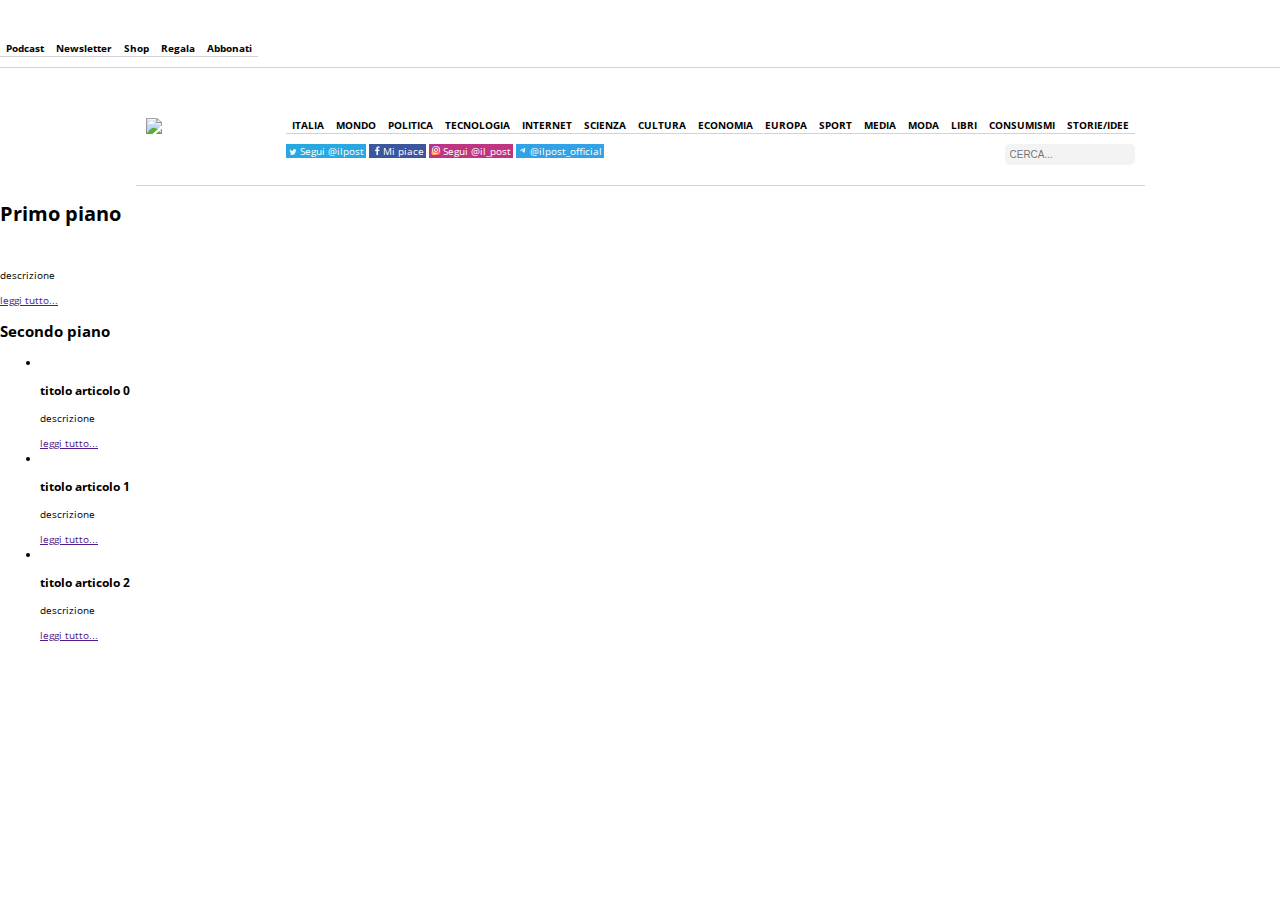
==== h.html @ e86cf826 "first Commit" ====
<!DOCTYPE html>
<html lang="en" xmlns="http://www.w3.org/1999/html">
<head>
  <meta charset="UTF-8">
  <title>il Post</title>
  <meta name="viewport" content="width=device-width, initial-scale=1">
  <link rel="stylesheet" href="s.css">
  <link rel="preconnect" href="https://fonts.googleapis.com">
  <link rel="preconnect" href="https://fonts.gstatic.com" crossorigin>
  <link href="https://fonts.googleapis.com/css2?family=Open+Sans:wght@300&display=swap" rel="stylesheet">
</head>
<body>
  <nav class="barrasticky">
    <ul>
      <li><a>Podcast</a></li>
      <li><a>Newsletter</a></li>
      <li><a>Shop</a></li>
    </ul>
    <ul>
      <li><a>Regala</a></li>
      <li><a>Abbonati</a></li>
    </ul>
  </nav>
  <section id="titolo">
    <header>
      <img src="https://www.ilpost.it/wp-content/themes/ilpost_2018/images/ilpost.svg?x66086" id="logo">
      <nav id="barra">
        <ul id="contenuto barra">
          <li><a>ITALIA</a></li>
          <li><a>MONDO</a></li>
          <li><a>POLITICA</a></li>
          <li><a>TECNOLOGIA</a></li>
          <li><a>INTERNET</a></li>
          <li><a>SCIENZA</a></li>
          <li><a>CULTURA</a></li>
          <li><a>ECONOMIA</a></li>
          <li><a>EUROPA</a></li>
          <li><a>SPORT</a></li>
          <li><a>MEDIA</a></li>
          <li><a>MODA</a></li>
          <li><a>LIBRI</a></li>
          <li><a>CONSUMISMI</a></li>
          <li><a>STORIE/IDEE</a></li>
        </ul>
        <a href="https://twitter.com/ilpost" class="twitter-button"><img src="imgs/twlogo.jpg">Segui @ilpost</a>
        <a href="https://www.facebook.com/ilpost/" class="facebook-button" target="_blank"><img src="imgs/flogo.webp">Mi piace</a>
        <a href="https://www.instagram.com/il_post/" class="instagram-button" target="_blank"><img src="imgs/ilogo.webp">Segui @il_post</a>
        <a href="https://t.me/ilpost_official" class="telegram-button" target="_blank"><img src="imgs/tlogo.avif">@ilpost_official</a>
        <div class="search-box">
          <input type="text" placeholder="CERCA...">
        </div>
      </nav>
    </header>
  </section>
<main>
  <section class="featured">
    <h1>Primo piano</h1>
    <img src="">
    <p>descrizione</p>
    <a href="">leggi tutto...</a>
  </section>
  <section class="category">
    <h2>Secondo piano</h2>
    <ul>
      <li>
        <img src="">
        <h3>titolo articolo 0</h3>
        <p>descrizione</p>
        <a href="">leggi tutto...</a>
      </li>
      <li>
        <img src="">
        <h3>titolo articolo 1</h3>
        <p>descrizione</p>
        <a href="">leggi tutto...</a>
      </li>
      <li>
        <img src="">
        <h3>titolo articolo 2</h3>
        <p>descrizione</p>
        <a href="">leggi tutto...</a>
      </li>
    </ul>
  </section>
</main>
</body>
</html>
---- s.css ----
body{
    margin:0;
    padding: 0;
    font-family: 'Open Sans', sans-serif;
    font-size: 10px;
    line-height: 1.5;
}

header{
    display: flex;
    padding: 10px;
    align-items: center;
    justify-content: center;
    border-bottom: 1px solid lightgray;
}
.telegram-button{
    background: #30a2e5;
    color: white;
    padding-right: 2px;
}
.telegram-button img{
    padding-left: 2px;
    padding-right: 2px;
    width: 10px;
}
.facebook-button{
    background: #3b569d;
    color: white;
    padding-right: 2px;
}
.facebook-button img{
    padding-left: 2px;
    padding-right: 2px;
    width: 10px;
}
.twitter-button{
    background: #28a8e1;
    color: white;
    padding-right: 2px;
}
.twitter-button img{
    padding-left: 2px;
    padding-right: 2px;
    width: 10px;
}
.instagram-button{
     background: #bf3584;
     color: white;
     padding-right: 2px;
 }
.instagram-button img{
    padding-left: 2px;
    padding-right: 2px;
    width: 10px;
}
nav ul{
    margin-top: 4.5vh;
    padding: 0;
    list-style: none;
    display: flex;
    flex-wrap: wrap;
    border-bottom: 1px solid lightgray;
}
.barrasticky{
    display: flex;
    flex-wrap: wrap;
    border-bottom: 1px solid lightgray;
}
nav li{
    margin: 0 6px;
    font-weight: bold;
}
nav a{
    text-decoration: none;
}
.search-box{
    display: flex;
    float: right;
    margin-bottom: 10px;
}
.search-box input[type="text"]{
    padding: 5px;
    border: none;
    border-radius: 5px;
    background: #f3f3f4;
    width: 120px;
    font-size: 10px;
}
#titolo{
    display: flex;
    justify-content: center;
}

#logo{
    width: 140px;
}
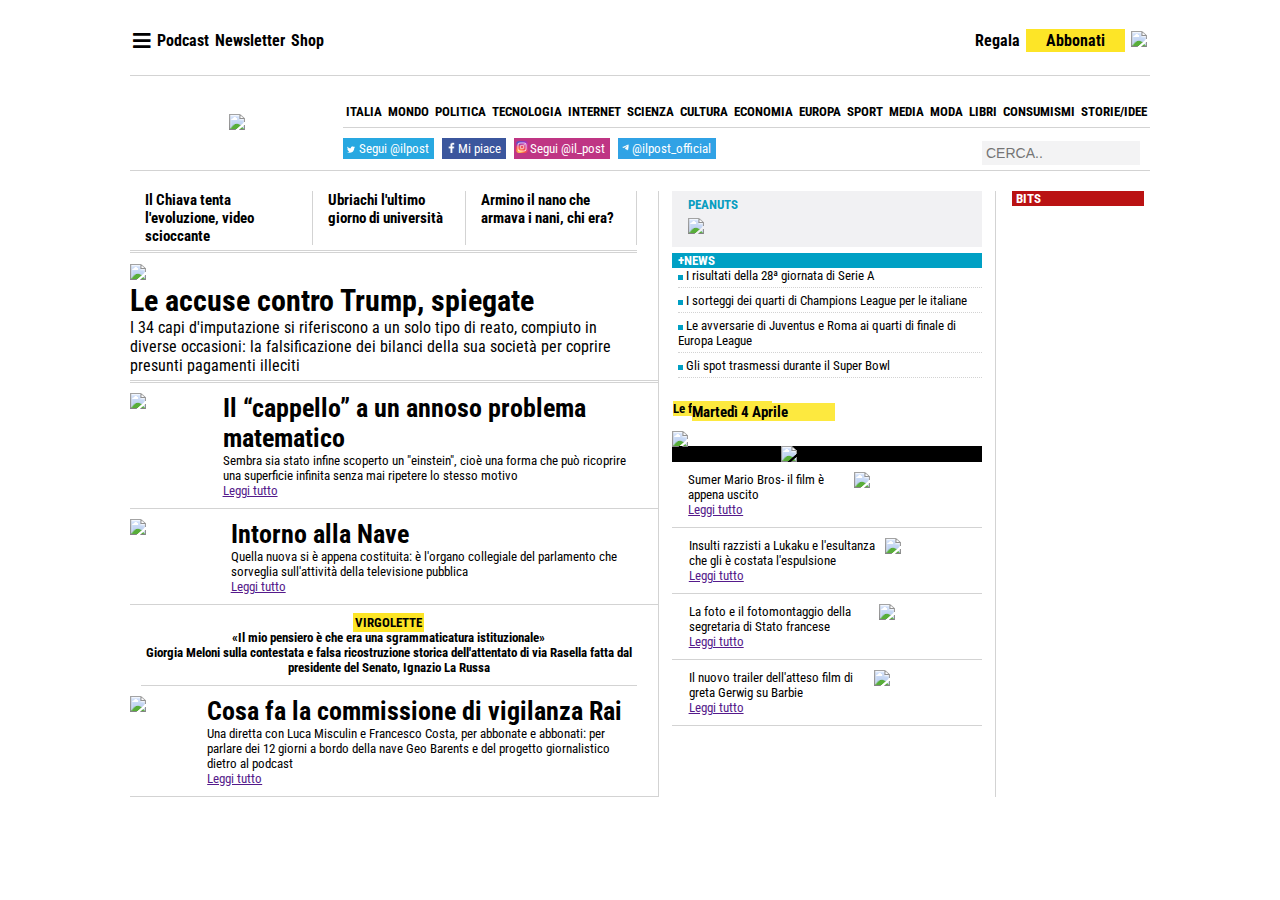
==== commit 9d083285: "second Commit" ====
--- a/h.html
+++ b/h.html
@@ -1,87 +1,172 @@
 <!DOCTYPE html>
-<html lang="en" xmlns="http://www.w3.org/1999/html">
+<html lang="en">
 <head>
-  <meta charset="UTF-8">
-  <title>il Post</title>
-  <meta name="viewport" content="width=device-width, initial-scale=1">
-  <link rel="stylesheet" href="s.css">
-  <link rel="preconnect" href="https://fonts.googleapis.com">
-  <link rel="preconnect" href="https://fonts.gstatic.com" crossorigin>
-  <link href="https://fonts.googleapis.com/css2?family=Open+Sans:wght@300&display=swap" rel="stylesheet">
+    <meta charset="UTF-8">
+    <title>il Post</title>
+    <meta name="viewport" content="width=device-width, initial-scale=1">
+    <link rel="stylesheet" href="s.css">
+    <link rel="preconnect" href="https://fonts.googleapis.com">
+    <link rel="preconnect" href="https://fonts.gstatic.com" crossorigin>
+    <link href="https://fonts.googleapis.com/css2?family=Roboto+Condensed:wght@300&display=swap" rel="stylesheet">
+    <link rel="stylesheet" href="https://cdnjs.cloudflare.com/ajax/libs/font-awesome/5.15.3/css/all.min.css">
 </head>
 <body>
-  <nav class="barrasticky">
+<nav class="barrasticky">
     <ul>
-      <li><a>Podcast</a></li>
-      <li><a>Newsletter</a></li>
-      <li><a>Shop</a></li>
+        <li>
+            <input type="checkbox" id="check">
+            <label for="check" class="checkbttn">
+                <i class="fas fa-bars"></i>
+            </label>
+        </li>
+        <li><a>Podcast</a></li>
+        <li><a>Newsletter</a></li>
+        <li><a>Shop</a></li>
     </ul>
     <ul>
-      <li><a>Regala</a></li>
-      <li><a>Abbonati</a></li>
+        <li><a>Regala</a></li>
+        <li><a id="abbonati">Abbonati</a></li>
+        <li><a><img src="imgs/ulogo.png"></a></li>
     </ul>
-  </nav>
-  <section id="titolo">
+</nav>
+<section>
     <header>
-      <img src="https://www.ilpost.it/wp-content/themes/ilpost_2018/images/ilpost.svg?x66086" id="logo">
-      <nav id="barra">
-        <ul id="contenuto barra">
-          <li><a>ITALIA</a></li>
-          <li><a>MONDO</a></li>
-          <li><a>POLITICA</a></li>
-          <li><a>TECNOLOGIA</a></li>
-          <li><a>INTERNET</a></li>
-          <li><a>SCIENZA</a></li>
-          <li><a>CULTURA</a></li>
-          <li><a>ECONOMIA</a></li>
-          <li><a>EUROPA</a></li>
-          <li><a>SPORT</a></li>
-          <li><a>MEDIA</a></li>
-          <li><a>MODA</a></li>
-          <li><a>LIBRI</a></li>
-          <li><a>CONSUMISMI</a></li>
-          <li><a>STORIE/IDEE</a></li>
-        </ul>
-        <a href="https://twitter.com/ilpost" class="twitter-button"><img src="imgs/twlogo.jpg">Segui @ilpost</a>
-        <a href="https://www.facebook.com/ilpost/" class="facebook-button" target="_blank"><img src="imgs/flogo.webp">Mi piace</a>
-        <a href="https://www.instagram.com/il_post/" class="instagram-button" target="_blank"><img src="imgs/ilogo.webp">Segui @il_post</a>
-        <a href="https://t.me/ilpost_official" class="telegram-button" target="_blank"><img src="imgs/tlogo.avif">@ilpost_official</a>
-        <div class="search-box">
-          <input type="text" placeholder="CERCA...">
+        <div>
+            <img src="https://www.ilpost.it/wp-content/themes/ilpost_2018/images/ilpost.svg?x66086" id="logo">
         </div>
-      </nav>
+        <nav id="barra">
+            <ul>
+                <li><a>ITALIA</a></li>
+                <li><a>MONDO</a></li>
+                <li><a>POLITICA</a></li>
+                <li><a>TECNOLOGIA</a></li>
+                <li><a>INTERNET</a></li>
+                <li><a>SCIENZA</a></li>
+                <li><a>CULTURA</a></li>
+                <li><a>ECONOMIA</a></li>
+                <li><a>EUROPA</a></li>
+                <li><a>SPORT</a></li>
+                <li><a>MEDIA</a></li>
+                <li><a>MODA</a></li>
+                <li><a>LIBRI</a></li>
+                <li><a>CONSUMISMI</a></li>
+                <li><a>STORIE/IDEE</a></li>
+            </ul>
+            <a href="https://twitter.com/ilpost" class="twitter-button"><img src="imgs/twlogo.jpg">Segui @ilpost</a>
+            <a href="https://www.facebook.com/ilpost/" class="facebook-button" target="_blank"><img
+                    src="imgs/flogo.webp">Mi piace</a>
+            <a href="https://www.instagram.com/il_post/" class="instagram-button" target="_blank"><img
+                    src="imgs/ilogo.webp">Segui @il_post</a>
+            <a href="https://t.me/ilpost_official" class="telegram-button" target="_blank"><img src="imgs/tlogo.avif">@ilpost_official</a>
+            <div class="search-box">
+                <input type="text" placeholder="CERCA..">
+            </div>
+        </nav>
     </header>
-  </section>
+</section>
 <main>
-  <section class="featured">
-    <h1>Primo piano</h1>
-    <img src="">
-    <p>descrizione</p>
-    <a href="">leggi tutto...</a>
-  </section>
-  <section class="category">
-    <h2>Secondo piano</h2>
-    <ul>
-      <li>
-        <img src="">
-        <h3>titolo articolo 0</h3>
-        <p>descrizione</p>
-        <a href="">leggi tutto...</a>
-      </li>
-      <li>
-        <img src="">
-        <h3>titolo articolo 1</h3>
-        <p>descrizione</p>
-        <a href="">leggi tutto...</a>
-      </li>
-      <li>
-        <img src="">
-        <h3>titolo articolo 2</h3>
-        <p>descrizione</p>
-        <a href="">leggi tutto...</a>
-      </li>
-    </ul>
-  </section>
+    <section class="firstSection">
+        <article class="featuredNews">
+            <div>Il Chiava tenta l'evoluzione, video scioccante</div>
+            <div>Ubriachi l'ultimo giorno di università</div>
+            <div>Armino il nano che armava i nani, chi era?</div>
+        </article>
+        <article class="featuredArticle">
+            <img src="imgs/trump.webp" style="width: 96%">
+            <h1>Le accuse contro Trump, spiegate</h1>
+            <p>I 34 capi d'imputazione si riferiscono a un solo tipo di reato, compiuto in diverse occasioni: la falsificazione dei bilanci della sua società per coprire presunti pagamenti illeciti</p>
+        </article>
+        <article class="secondaryNews">
+            <img src="/imgs/quad.webp"
+                 width="25%">
+            <div>
+                <h1>Il “cappello” a un annoso problema matematico</h1>
+                <p>Sembra sia stato infine scoperto un "einstein", cioè una forma che può ricoprire una superficie infinita senza mai ripetere lo stesso motivo</p>
+                <a href="">Leggi tutto</a>
+            </div>
+        </article>
+        <article class="secondaryNews">
+            <img src="/imgs/nave.webp"
+                 width="25%">
+            <div>
+                <h1>Intorno alla Nave</h1>
+                <p>Quella nuova si è appena costituita: è l'organo collegiale del parlamento che sorveglia sull'attività della televisione pubblica</p>
+                <a href="">Leggi tutto</a>
+            </div>
+        </article>
+        <article class="quotes">
+            <div><span>VIRGOLETTE</span></div>
+            <div>«Il mio pensiero è che era una sgrammaticatura istituzionale»</div>
+            <div>Giorgia Meloni sulla contestata e falsa ricostruzione storica dell'attentato di via Rasella fatta dal presidente del Senato, Ignazio La Russa</div>
+        </article>
+        <article class="secondaryNews">
+            <img src="/imgs/rai.webp"
+                 width="25%">
+            <div>
+                <h1>Cosa fa la commissione di vigilanza Rai</h1>
+                <p>Una diretta con Luca Misculin e Francesco Costa, per abbonate e abbonati: per parlare dei 12 giorni a bordo della nave Geo Barents e del progetto giornalistico dietro al podcast</p>
+                <a href="">Leggi tutto</a>
+            </div>
+        </article>
+
+    </section>
+    <section class="secondSection">
+        <div id="peanuts">
+            <div>PEANUTS</div>
+            <img src="/imgs/pa01.jpg">
+        </div>
+        <section class="news">
+            <div id="news">+NEWS</div>
+            <ul id="ulnews">
+                <li> I risultati della 28ª giornata di Serie A</li>
+                <li> I sorteggi dei quarti di Champions League per le italiane</li>
+                <li> Le avversarie di Juventus e Roma ai quarti di finale di Europa League</li>
+                <li> Gli spot trasmessi durante il Super Bowl</li>
+            </ul>
+        </section>
+        <section id="todaysphoto">
+            <img src="imgs/tokyo.jpg">
+            <div>Le foto di oggi</div>
+            <span>Martedì 4 Aprile</span>
+        </section>
+        <section id="flashnews">
+            <img src="imgs/flash.svg">
+        </section>
+        <section id="container">
+        <article class="secondaryNews" style="padding-inline: 4%">
+            <div>
+                <p>Sumer Mario Bros- il film è appena uscito</p>
+                <a href="">Leggi tutto</a>
+            </div>
+            <img src="imgs/sm.jpg" style="height: auto" width="50%" >
+        </article>
+        <article class="secondaryNews" style="padding-inline: 4%">
+            <div>
+                <p>Insulti razzisti a Lukaku e l'esultanza che gli è costata l'espulsione</p>
+                <a href="">Leggi tutto</a>
+            </div>
+            <img src="imgs/luk.webp" style="height: auto" width="50%" >
+        </article><article class="secondaryNews" style="padding-inline: 4%">
+        <div>
+            <p>La foto e il fotomontaggio della segretaria di Stato francese</p>
+            <a href="">Leggi tutto</a>
+        </div>
+        <img src="imgs/hoe.webp" style="height: auto" width="50%" >
+    </article>
+        <article class="secondaryNews" style="padding-inline: 4%">
+            <div>
+                <p>Il nuovo trailer dell'atteso film di greta Gerwig su Barbie</p>
+                <a href="">Leggi tutto</a>
+            </div>
+            <img src="imgs/greta.webp" style="height: auto" width="50%" >
+        </article>
+        </section>
+    </section>
+    <section class="thirdSection">
+        <div>
+            BITS
+        </div>
+    </section>
 </main>
 </body>
 </html>--- a/s.css
+++ b/s.css
@@ -1,96 +1,326 @@
-body{
-    margin:0;
+body {
     padding: 0;
-    font-family: 'Open Sans', sans-serif;
-    font-size: 10px;
-    line-height: 1.5;
-}
-
-header{
-    display: flex;
-    padding: 10px;
+    font-family: 'Roboto Condensed', sans-serif;
+    font-size: 13px;
+    margin: 0 auto;
+    max-width: 1020px;
+}
+
+header {
+    display: flex;
     align-items: center;
-    justify-content: center;
-    border-bottom: 1px solid lightgray;
-}
-.telegram-button{
+    justify-content: space-between;
+    border-bottom: 1px solid lightgray;
+}
+
+header div {
+    margin-inline: auto;
+}
+
+main {
+    display: flex;
+    padding-top: 20px;
+    padding-bottom: 40px;
+}
+
+.firstSection {
+    flex-basis: 55%;
+    border-right: 1px solid lightgray;
+}
+
+.featuredArticle {
+    border-bottom: 3px double lightgray;
+    padding-bottom: 5px;
+}
+
+.featuredArticle p,.featuredArticle a{
+    font-size: 16px;
+    margin: 0 4% 0 0;
+}
+
+.featuredArticle h1 {
+    font-size: 30px;
+    margin: 0 4% 0 0;
+}
+
+.featuredNews{
+    display: flex;
+    border-bottom: 3px double lightgray;
+    padding-bottom: 1%;
+    margin: 0 4% 2% 0;
+}
+.featuredNews div{
+    border-right: 1px solid lightgray;
+    padding-inline: 3%;
+    font-size: 15px;
+    font-weight: bold;
+}
+
+.secondaryNews{
+    display: flex;
+    padding-top: 10px;
+    padding-bottom: 10px;
+    border-bottom: 1px solid lightgray;
+    background: white;
+}
+.secondaryNews h1, .secondaryNews p,.secondaryNews a{
+    margin: 0 4% 0 2%;
+}
+
+.quotes{
+    text-align: center;
+    font-weight: bold;
+    border-bottom: 1px solid lightgray;
+    padding-bottom: 10px;
+    margin: 10px 4% 0 2%;
+}
+
+.quotes div span{
+    background: #fde526;
+    padding: 2px;
+}
+
+.secondSection {
+    flex-basis: 35%;
+    border-right: 1px solid lightgray;
+
+}
+#peanuts{
+    background: #f1f1f3;
+    margin-inline: 4%;
+    margin-top: 0;
+    color: #089dc0;
+    font-weight: bold;
+}
+
+#peanuts div{
+    padding-left: 5%;
+    padding-top: 2%;
+    padding-bottom: 2%;
+}
+
+#peanuts img{
+    width: 90%;
+    padding-inline: 5%;
+    padding-bottom: 3%;
+}
+
+.thirdSection {
+    flex-basis: 15%;
+    padding-left: 10px;
+}
+
+nav ul {
+    list-style: none;
+    display: flex;
+    flex-wrap: wrap;
+    padding-left: 0;
+    padding-bottom: 8px;
+    padding-top: 15px;
+    border-bottom: 1px solid lightgray;
+}
+
+nav li {
+    margin: 0 3px;
+    font-weight: bold;
+}
+
+nav a {
+    text-decoration: none;
+}
+
+.barrasticky {
+    display: flex;
+    border-bottom: 1px solid lightgray;
+    font-size: 16px;
+    justify-content: space-between;
+    margin: 0 auto;
+    max-width: 1024px;
+    position: sticky;
+    top: 0;
+    background-color: white;
+    z-index: 1;
+}
+
+.barrasticky ul {
+    border: none;
+}
+
+.barrasticky ul li a img {
+    width: 20px;
+}
+
+.search-box {
+    float: right;
+    margin-right: 10px;
+    margin-bottom: 5px;
+}
+
+.search-box input[type="text"] {
+    padding: 4px;
+    border: none;
+    background: #f3f3f4;
+    width: 150px;
+    font-size: 14px;
+}
+
+.telegram-button {
     background: #30a2e5;
     color: white;
-    padding-right: 2px;
-}
-.telegram-button img{
+    padding-right: 5px;
+    padding-top: 3px;
+    padding-bottom: 3px;
+}
+
+.telegram-button img {
+    padding-left: 2px;
+    padding-right: 0;
+    width: 12px;
+}
+
+.facebook-button {
+    background: #3b569d;
+    color: white;
+    padding-right: 5px;
+    padding-top: 3px;
+    padding-bottom: 3px;
+    margin-right: 5px;
+}
+
+.facebook-button img {
     padding-left: 2px;
     padding-right: 2px;
-    width: 10px;
-}
-.facebook-button{
-    background: #3b569d;
-    color: white;
-    padding-right: 2px;
-}
-.facebook-button img{
+    width: 12px;
+}
+
+.twitter-button {
+    background: #28a8e1;
+    color: white;
+    padding-right: 5px;
+    padding-top: 3px;
+    padding-bottom: 3px;
+    margin-right: 5px;
+}
+
+.twitter-button img {
     padding-left: 2px;
     padding-right: 2px;
-    width: 10px;
-}
-.twitter-button{
-    background: #28a8e1;
-    color: white;
-    padding-right: 2px;
-}
-.twitter-button img{
+    width: 12px;
+}
+
+.instagram-button {
+    background: #bf3584;
+    color: white;
+    padding-right: 5px;
+    padding-top: 3px;
+    padding-bottom: 3px;
+    margin-right: 5px;
+}
+
+.instagram-button img {
     padding-left: 2px;
     padding-right: 2px;
-    width: 10px;
-}
-.instagram-button{
-     background: #bf3584;
-     color: white;
-     padding-right: 2px;
- }
-.instagram-button img{
-    padding-left: 2px;
-    padding-right: 2px;
-    width: 10px;
-}
-nav ul{
-    margin-top: 4.5vh;
-    padding: 0;
+    width: 12px;
+}
+
+#logo {
+    width: 200px;
+}
+
+#abbonati {
+    background-color: #fde527;
+    padding: 2px 20px;
+}
+
+#check {
+    display: none;
+}
+
+.checkbttn {
+    font-size: 20px;
+    display: flex;
+}
+.news{
+    margin-top: 2%;
+    margin-inline: 4%;
+}
+#news{
+    background: #00a0c4;
+    color: white;
+    font-weight: bold;
+    padding-left: 6px;
+}
+#ulnews{
+    margin-block-start: 0;
+    margin-block-end: 0;
+    padding-inline-start: 6px;
+}
+#ulnews li{
     list-style: none;
-    display: flex;
-    flex-wrap: wrap;
-    border-bottom: 1px solid lightgray;
-}
-.barrasticky{
-    display: flex;
-    flex-wrap: wrap;
-    border-bottom: 1px solid lightgray;
-}
-nav li{
-    margin: 0 6px;
-    font-weight: bold;
-}
-nav a{
-    text-decoration: none;
-}
-.search-box{
-    display: flex;
-    float: right;
-    margin-bottom: 10px;
-}
-.search-box input[type="text"]{
-    padding: 5px;
-    border: none;
-    border-radius: 5px;
-    background: #f3f3f4;
-    width: 120px;
-    font-size: 10px;
-}
-#titolo{
-    display: flex;
+    border-bottom: 1px dotted lightgray;
+    padding-bottom: 4px;
+    margin-bottom: 5px;
+}
+#ulnews li::before{
+    content: '';
+    display: inline-block;
+    height: 5px;
+    width: 5px;
+    background: #009fc3;
+}
+#todaysphoto{
+    margin-inline:4%;
+    margin-bottom: 45px;
+}
+#todaysphoto img{
+    margin-top:-40px;
+    width: 100%;
+    position: relative;
+    top: 50px;
+}
+#todaysphoto div{
+    position: absolute;
+    background: #fde93f;
+    margin-left: 1px;
+    padding-right: 2%;
+    font-weight: bold;
+}
+#todaysphoto span{
+    position: relative;
+    top: 20px;
+    margin-left: 1px;
+    background: #fde93f;
+    padding-right: 15%;
+    font-size: 15px;
+    font-weight: bold;
+}
+#flashnews{
+    display: flex;
+    background: black;
+    margin-inline: 4%;
     justify-content: center;
 }
-
-#logo{
-    width: 140px;
-}
+#flashnews img{
+    width: 30%;
+}
+.flashNews{
+    margin-inline: 4%;
+    display: flex;
+    flex-basis: 100%;
+    justify-content: space-between;
+}
+.flashNews img{
+    width: 80%;
+}
+#container{
+    margin-inline: 4%;
+    background: lightgray;
+}
+.thirdSection div{
+    background: #ba1213;
+    margin-inline: 4%;
+    font-size: 13px;
+    color: white;
+    font-weight: bold;
+    padding-left: 4px;
+}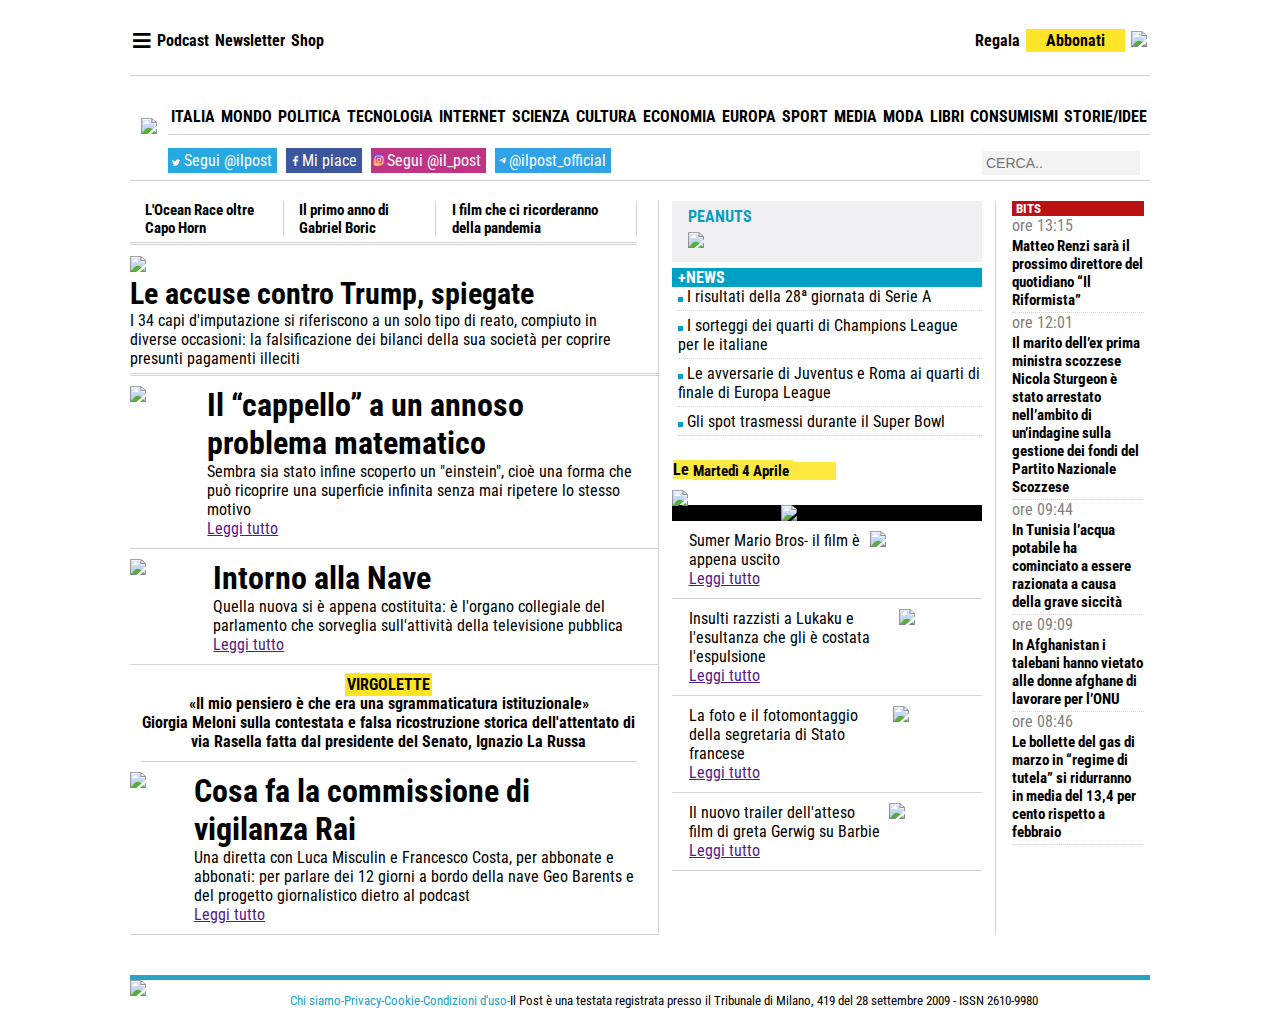
==== commit 419910ac: "third Commit" ====
--- a/h.html
+++ b/h.html
@@ -11,6 +11,9 @@
     <link rel="stylesheet" href="https://cdnjs.cloudflare.com/ajax/libs/font-awesome/5.15.3/css/all.min.css">
 </head>
 <body>
+<div id="stickyimm">
+    <img src="https://www.ilpost.it/wp-content/themes/ilpost_2018/images/ilpost.svg?x66086">
+</div>
 <nav class="barrasticky">
     <ul>
         <li>
@@ -19,20 +22,20 @@
                 <i class="fas fa-bars"></i>
             </label>
         </li>
-        <li><a>Podcast</a></li>
-        <li><a>Newsletter</a></li>
-        <li><a>Shop</a></li>
+        <li id="1"><a>Podcast</a></li>
+        <li id="2"><a>Newsletter</a></li>
+        <li id="3"><a>Shop</a></li>
     </ul>
     <ul>
-        <li><a>Regala</a></li>
-        <li><a id="abbonati">Abbonati</a></li>
-        <li><a><img src="imgs/ulogo.png"></a></li>
+        <li id="4"><a>Regala</a></li>
+        <li id="5"><a id="abbonati">Abbonati</a></li>
+        <li id="6"><a><img src="imgs/ulogo.png"></a></li>
     </ul>
 </nav>
 <section>
     <header>
         <div>
-            <img src="https://www.ilpost.it/wp-content/themes/ilpost_2018/images/ilpost.svg?x66086" id="logo">
+            <img src="https://www.ilpost.it/wp-content/themes/ilpost_2018/images/ilpost.svg?x66086" class="logo">
         </div>
         <nav id="barra">
             <ul>
@@ -67,9 +70,9 @@
 <main>
     <section class="firstSection">
         <article class="featuredNews">
-            <div>Il Chiava tenta l'evoluzione, video scioccante</div>
-            <div>Ubriachi l'ultimo giorno di università</div>
-            <div>Armino il nano che armava i nani, chi era?</div>
+            <div>L'Ocean Race oltre Capo Horn</div>
+            <div>Il primo anno di Gabriel Boric</div>
+            <div>I film che ci ricorderanno della pandemia</div>
         </article>
         <article class="featuredArticle">
             <img src="imgs/trump.webp" style="width: 96%">
@@ -163,10 +166,71 @@
         </section>
     </section>
     <section class="thirdSection">
-        <div>
+        <div id="bits">
             BITS
         </div>
+        <article>
+            <section>
+                <span>
+                    ore 13:15
+                </span>
+                    <div>
+                        Matteo Renzi sarà il prossimo direttore del quotidiano “Il Riformista”
+                    </div>
+            </section>
+        </article>
+        <article>
+            <section>
+                <span>
+                    ore 12:01
+                </span>
+                <div>
+                    Il marito dell’ex prima ministra scozzese Nicola Sturgeon è stato arrestato nell’ambito di un’indagine sulla gestione dei fondi del Partito Nazionale Scozzese
+                </div>
+            </section>
+        </article>
+        <article>
+            <section>
+                <span>
+                    ore 09:44
+                </span>
+                <div>
+                    In Tunisia l’acqua potabile ha cominciato a essere razionata a causa della grave siccità
+                </div>
+            </section>
+        </article>
+        <article>
+            <section>
+                <span>
+                    ore 09:09
+                </span>
+                <div>
+                    In Afghanistan i talebani hanno vietato alle donne afghane di lavorare per l’ONU
+                </div>
+            </section>
+        </article>
+        <article>
+            <section>
+                <span>
+                    ore 08:46
+                </span>
+                <div>
+                    Le bollette del gas di marzo in “regime di tutela” si ridurranno in media del 13,4 per cento rispetto a febbraio
+                </div>
+            </section>
+        </article>
     </section>
 </main>
+
+<footer>
+    <img src="https://www.ilpost.it/wp-content/themes/ilpost_2018/images/ilpost.svg?x66086" width="120px">
+    <ul>
+        <li>Chi siamo-</li>
+        <li>Privacy-</li>
+        <li>Cookie-</li>
+        <li>Condizioni d'uso-</li>
+    </ul>
+    <p>Il Post è una testata registrata presso il Tribunale di Milano, 419 del 28 settembre 2009 - ISSN 2610-9980</p>
+</footer>
 </body>
 </html>--- a/s.css
+++ b/s.css
@@ -1,7 +1,6 @@
 body {
     padding: 0;
     font-family: 'Roboto Condensed', sans-serif;
-    font-size: 13px;
     margin: 0 auto;
     max-width: 1020px;
 }
@@ -134,8 +133,6 @@
     border-bottom: 1px solid lightgray;
     font-size: 16px;
     justify-content: space-between;
-    margin: 0 auto;
-    max-width: 1024px;
     position: sticky;
     top: 0;
     background-color: white;
@@ -223,7 +220,7 @@
     width: 12px;
 }
 
-#logo {
+.logo {
     width: 200px;
 }
 
@@ -316,11 +313,126 @@
     margin-inline: 4%;
     background: lightgray;
 }
-.thirdSection div{
+#bits{
     background: #ba1213;
     margin-inline: 4%;
     font-size: 13px;
     color: white;
     font-weight: bold;
     padding-left: 4px;
+}
+
+.thirdSection article section{
+    margin-inline: 4%;
+}
+
+.thirdSection article section span{
+    color: gray;
+}
+
+.thirdSection article section div{
+    padding-bottom: 3px;
+    padding-top: 2px;
+    border-bottom: 1px dotted lightgray;
+    font-size: 15px;
+    font-weight: bold;
+}
+footer{
+    display: flex;
+    border-top: 5px solid #29a5c3;
+    font-size: 13px;
+}
+footer ul{
+    list-style-type: none;
+    display: flex;
+    color: #17a3c4;;
+}
+#stickyimm{
+    display: flex;
+    justify-content: center;
+}
+#stickyimm img{
+    display: none;
+    position: fixed;
+    z-index: 2;
+    width: 120px;
+}
+@media screen and (max-width: 916px){
+    footer p{
+        display: none;
+    }
+    footer{
+        justify-content: center;
+        font-size: 15px;
+    }
+}
+@media screen and (max-width: 795px){
+    .twitter-button{
+        display: none;
+    }
+    .instagram-button{
+        display: none;
+    }
+    .telegram-button{
+        display: none;
+    }
+    .facebook-button{
+        display: none;
+    }
+    .search-box{
+        float: none;
+    }
+    .thirdSection{
+        display: none;
+    }
+    .firstSection{
+        flex-basis: 63%;
+    }
+    .secondSection{
+        border-right: none;
+    }
+}
+@media screen and (max-width: 500px){
+    #stickyimm img{
+        display: flex;
+        margin-top: 16px;
+    }
+    .barrasticky ul li a{
+        display: none;
+    }
+    header{
+        display: none;
+    }
+}
+@media screen and (max-width: 420px){
+    .featuredNews div{
+        font-size: 12px;
+    }
+    .featuredArticle h1{
+        font-size: 22px;
+    }
+    .featuredArticle p{
+        font-size: 14px;
+    }
+    .featuredArticle img{
+        width: 96%;
+        margin-inline: 2%;
+    }
+    .firstSection{
+        flex-basis: 100%;
+        padding-right: 0;
+    }
+    .secondaryNews{
+        display: list-item;
+    }
+    .secondaryNews img{
+        width: 96%;
+        margin-inline: 2%;
+    }
+    .secondSection{
+        display: none;
+    }
+    footer ul{
+        display: none;
+    }
 }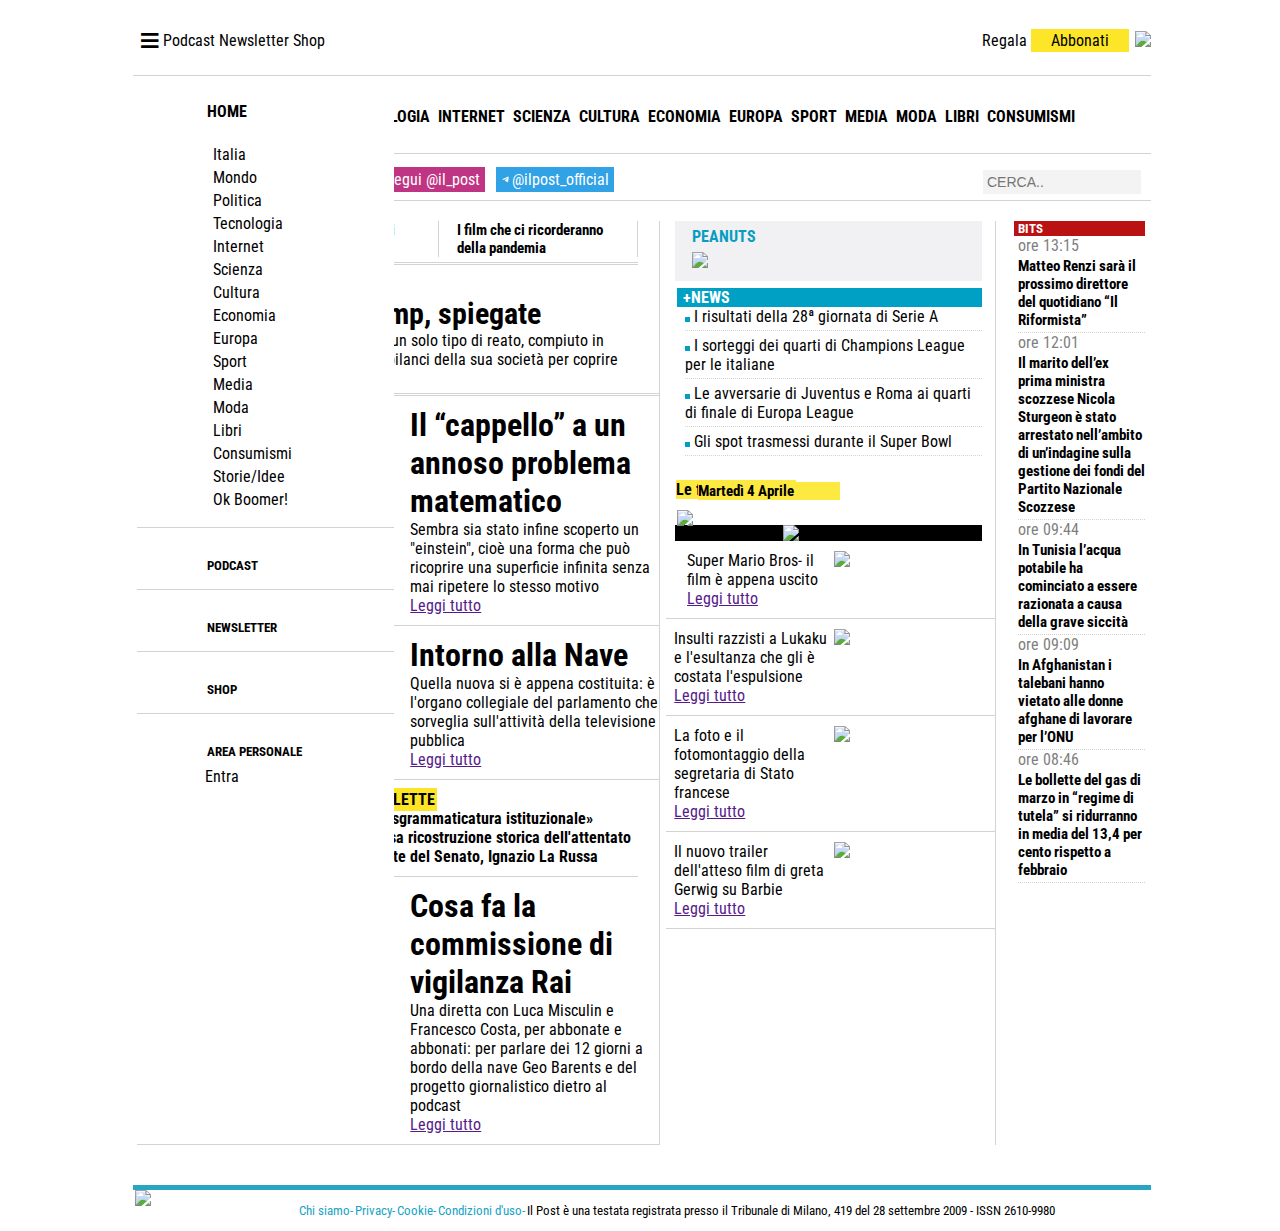
==== commit 3d8aa075: "Added more responsive content" ====
--- a/h.html
+++ b/h.html
@@ -14,7 +14,7 @@
 <div id="stickyimm">
     <img src="https://www.ilpost.it/wp-content/themes/ilpost_2018/images/ilpost.svg?x66086">
 </div>
-<nav class="barrasticky">
+<nav class="barrasticky" >
     <ul>
         <li>
             <input type="checkbox" id="check">
@@ -22,22 +22,57 @@
                 <i class="fas fa-bars"></i>
             </label>
         </li>
-        <li id="1"><a>Podcast</a></li>
-        <li id="2"><a>Newsletter</a></li>
-        <li id="3"><a>Shop</a></li>
+        <li><a>Podcast</a></li>
+        <li><a>Newsletter</a></li>
+        <li><a>Shop</a></li>
     </ul>
     <ul>
-        <li id="4"><a>Regala</a></li>
-        <li id="5"><a id="abbonati">Abbonati</a></li>
-        <li id="6"><a><img src="imgs/ulogo.png"></a></li>
+        <li><a>Regala</a></li>
+        <li><a id="abbonati">Abbonati</a></li>
+        <li><a><img src="imgs/ulogo.png"></a></li>
     </ul>
 </nav>
+
+<section class="wrapper">
+    <div class="sidebar">
+        <h4 id="home">HOME</h4>
+        <div>
+            <ul>
+                <li><a>Italia</a></li>
+                <li><a>Mondo</a></li>
+                <li><a>Politica</a></li>
+                <li><a>Tecnologia</a></li>
+                <li><a>Internet</a></li>
+                <li><a>Scienza</a></li>
+                <li><a>Cultura</a></li>
+                <li><a>Economia</a></li>
+                <li><a>Europa</a></li>
+                <li><a>Sport</a></li>
+                <li><a>Media</a></li>
+                <li><a>Moda</a></li>
+                <li><a>Libri</a></li>
+                <li><a>Consumismi</a></li>
+                <li><a>Storie/Idee</a></li>
+                <li><a>Ok Boomer!</a></li>
+            </ul>
+        </div>
+
+        <h5 id="podcast">PODCAST</h5>
+        <h5 id="newsl">NEWSLETTER</h5>
+        <h5 id="shop">SHOP</h5>
+        <h5 id="personalArea">AREA PERSONALE</h5>
+        <p>Entra</p>
+
+    </div>
+
+</section>
+<script src="j.js"></script>
 <section>
     <header>
         <div>
             <img src="https://www.ilpost.it/wp-content/themes/ilpost_2018/images/ilpost.svg?x66086" class="logo">
         </div>
-        <nav id="barra">
+        <nav class="barra">
             <ul>
                 <li><a>ITALIA</a></li>
                 <li><a>MONDO</a></li>
@@ -80,8 +115,9 @@
             <p>I 34 capi d'imputazione si riferiscono a un solo tipo di reato, compiuto in diverse occasioni: la falsificazione dei bilanci della sua società per coprire presunti pagamenti illeciti</p>
         </article>
         <article class="secondaryNews">
-            <img src="/imgs/quad.webp"
-                 width="25%">
+            <div>
+                <img src="/imgs/quad.webp">
+            </div>
             <div>
                 <h1>Il “cappello” a un annoso problema matematico</h1>
                 <p>Sembra sia stato infine scoperto un "einstein", cioè una forma che può ricoprire una superficie infinita senza mai ripetere lo stesso motivo</p>
@@ -89,8 +125,9 @@
             </div>
         </article>
         <article class="secondaryNews">
-            <img src="/imgs/nave.webp"
-                 width="25%">
+            <div>
+                <img src="/imgs/nave.webp">
+            </div>
             <div>
                 <h1>Intorno alla Nave</h1>
                 <p>Quella nuova si è appena costituita: è l'organo collegiale del parlamento che sorveglia sull'attività della televisione pubblica</p>
@@ -103,8 +140,9 @@
             <div>Giorgia Meloni sulla contestata e falsa ricostruzione storica dell'attentato di via Rasella fatta dal presidente del Senato, Ignazio La Russa</div>
         </article>
         <article class="secondaryNews">
-            <img src="/imgs/rai.webp"
-                 width="25%">
+            <div>
+                <img src="/imgs/rai.webp">
+            </div>
             <div>
                 <h1>Cosa fa la commissione di vigilanza Rai</h1>
                 <p>Una diretta con Luca Misculin e Francesco Costa, per abbonate e abbonati: per parlare dei 12 giorni a bordo della nave Geo Barents e del progetto giornalistico dietro al podcast</p>
@@ -138,30 +176,31 @@
         <section id="container">
         <article class="secondaryNews" style="padding-inline: 4%">
             <div>
-                <p>Sumer Mario Bros- il film è appena uscito</p>
-                <a href="">Leggi tutto</a>
-            </div>
-            <img src="imgs/sm.jpg" style="height: auto" width="50%" >
-        </article>
-        <article class="secondaryNews" style="padding-inline: 4%">
+                <p>Super Mario Bros- il film è appena uscito</p>
+                <a href="">Leggi tutto</a>
+            </div>
+            <div><img src="imgs/sm.jpg"></div>
+        </article>
+        <article class="secondaryNews">
             <div>
                 <p>Insulti razzisti a Lukaku e l'esultanza che gli è costata l'espulsione</p>
                 <a href="">Leggi tutto</a>
             </div>
-            <img src="imgs/luk.webp" style="height: auto" width="50%" >
-        </article><article class="secondaryNews" style="padding-inline: 4%">
+            <div><img src="imgs/luk.webp"></div>
+        </article><article class="secondaryNews">
         <div>
             <p>La foto e il fotomontaggio della segretaria di Stato francese</p>
             <a href="">Leggi tutto</a>
         </div>
-        <img src="imgs/hoe.webp" style="height: auto" width="50%" >
+        <div><img src="imgs/hoe.webp"></div>
     </article>
-        <article class="secondaryNews" style="padding-inline: 4%">
+        <article class="secondaryNews">
             <div>
                 <p>Il nuovo trailer dell'atteso film di greta Gerwig su Barbie</p>
                 <a href="">Leggi tutto</a>
             </div>
-            <img src="imgs/greta.webp" style="height: auto" width="50%" >
+            <div><img src="imgs/greta.webp"></div>
+
         </article>
         </section>
     </section>
--- a/s.css
+++ b/s.css
@@ -1,3 +1,6 @@
+*{
+    margin-left: 2px;
+}
 body {
     padding: 0;
     font-family: 'Roboto Condensed', sans-serif;
@@ -22,6 +25,7 @@
     padding-bottom: 40px;
 }
 
+
 .firstSection {
     flex-basis: 55%;
     border-right: 1px solid lightgray;
@@ -63,7 +67,17 @@
     background: white;
 }
 .secondaryNews h1, .secondaryNews p,.secondaryNews a{
-    margin: 0 4% 0 2%;
+    margin: 0 0 0 4%;
+}
+
+.secondaryNews div img{
+    justify-content: center;
+    align-items: center;
+    width: 100%;
+}
+.secondaryNews div{
+    object-fit: contain;
+    width: 100%;
 }
 
 .quotes{
@@ -109,7 +123,7 @@
     padding-left: 10px;
 }
 
-nav ul {
+.barra ul {
     list-style: none;
     display: flex;
     flex-wrap: wrap;
@@ -119,12 +133,12 @@
     border-bottom: 1px solid lightgray;
 }
 
-nav li {
+.barra li {
     margin: 0 3px;
     font-weight: bold;
 }
 
-nav a {
+.barra a {
     text-decoration: none;
 }
 
@@ -141,6 +155,12 @@
 
 .barrasticky ul {
     border: none;
+    list-style: none;
+    display: flex;
+    flex-wrap: wrap;
+    padding-left: 0;
+    padding-bottom: 8px;
+    padding-top: 15px;
 }
 
 .barrasticky ul li a img {
@@ -148,9 +168,10 @@
 }
 
 .search-box {
+    display: flex;
+    margin-right: 10px;
     float: right;
-    margin-right: 10px;
-    margin-bottom: 5px;
+    margin-bottom: 6px;
 }
 
 .search-box input[type="text"] {
@@ -265,6 +286,7 @@
     width: 5px;
     background: #009fc3;
 }
+
 #todaysphoto{
     margin-inline:4%;
     margin-bottom: 45px;
@@ -306,13 +328,6 @@
     flex-basis: 100%;
     justify-content: space-between;
 }
-.flashNews img{
-    width: 80%;
-}
-#container{
-    margin-inline: 4%;
-    background: lightgray;
-}
 #bits{
     background: #ba1213;
     margin-inline: 4%;
@@ -357,7 +372,7 @@
     z-index: 2;
     width: 120px;
 }
-@media screen and (max-width: 916px){
+@media screen and (max-width: 922px){
     footer p{
         display: none;
     }
@@ -366,7 +381,7 @@
         font-size: 15px;
     }
 }
-@media screen and (max-width: 795px){
+@media screen and (max-width: 861px){
     .twitter-button{
         display: none;
     }
@@ -391,8 +406,30 @@
     .secondSection{
         border-right: none;
     }
-}
-@media screen and (max-width: 500px){
+    .sidebar{
+        width: 100%;
+        background: white;
+    }
+}
+@media screen and (max-width:745px) {
+    .barra ul{
+        display: none;
+    }
+    section header div{
+        display: flex;
+        justify-content: center;
+        width: 100%;
+    }
+    .barra{
+        display: flex;
+        flex-direction: column;
+    }
+    .search-box{
+        float: none;
+        margin-bottom: 0;
+    }
+}
+@media screen and (max-width: 550px){
     #stickyimm img{
         display: flex;
         margin-top: 16px;
@@ -403,6 +440,12 @@
     header{
         display: none;
     }
+    #container{
+        display: none;
+    }
+    #flashnews{
+        display: none;
+    }
 }
 @media screen and (max-width: 420px){
     .featuredNews div{
@@ -422,17 +465,116 @@
         flex-basis: 100%;
         padding-right: 0;
     }
+    .secondSection{
+        display: none;
+    }
+    footer ul{
+        display: none;
+    }
     .secondaryNews{
         display: list-item;
-    }
-    .secondaryNews img{
-        width: 96%;
-        margin-inline: 2%;
-    }
-    .secondSection{
-        display: none;
-    }
-    footer ul{
-        display: none;
-    }
+        padding-right: 4%;
+    }
+    .secondaryNews div img{
+        width: 100%;
+        justify-content: center;
+    }
+}
+
+.wrapper{
+    display: flex;
+    position: relative;
+    list-style: none;
+}
+.sidebar{
+    position: fixed;
+    height: 100%;
+    background: white;
+    z-index: 3;
+}
+.wrapper .sidebar div{
+    border-bottom: 1px solid lightgray;
+}
+.wrapper .sidebar div ul{
+    list-style: none;
+    background: white;
+    margin-left: 30px;
+
+    padding-right: 100px;
+}
+.wrapper .sidebar div ul li{
+    padding: 2px;
+}
+
+#home::before{
+    content: '';
+    display: inline-block;
+    margin-left: 35px;
+    margin-right: 15px;
+    height: 20px;
+    width: 20px;
+    background-image: url("imgs/world.svg");
+    background-size: contain;
+}
+#podcast{
+    border-bottom: 1px solid lightgray;
+    padding-bottom: 16px;
+}
+#podcast::before{
+    content: '';
+    display: inline-block;
+    margin-left: 35px;
+    margin-right: 15px;
+    height: 20px;
+    width: 20px;
+    background-image: url("imgs/podcast.svg");
+    background-size: contain;
+    background-repeat: no-repeat;
+}
+#newsl{
+    border-bottom: 1px solid lightgray;
+    padding-bottom: 16px;
+}
+#newsl::before{
+    content: '';
+    display: inline-block;
+    margin-left: 35px;
+    margin-right: 15px;
+    height: 20px;
+    width: 20px;
+    background-image: url("imgs/newsletter.svg");
+    background-size: contain;
+}
+#shop{
+    border-bottom: 1px solid lightgray;
+    padding-bottom: 16px;
+}
+#shop::before{
+    content: '';
+    display: inline-block;
+    margin-left: 35px;
+    margin-right: 15px;
+    height: 20px;
+    width: 20px;
+    background-image: url("imgs/shop.svg");
+    background-size: contain;
+    background-repeat: no-repeat;
+}
+#personalArea{
+     padding-bottom: 16px;
+ }
+#personalArea::before{
+    content: '';
+    display: inline-block;
+    margin-left: 35px;
+    margin-right: 15px;
+    height: 20px;
+    width: 20px;
+    background-image: url("imgs/personal.svg");
+    background-size: contain;
+    background-repeat: no-repeat;
+}
+.sidebar p{
+    margin-top: -30px;
+    margin-left: 70px;
 }